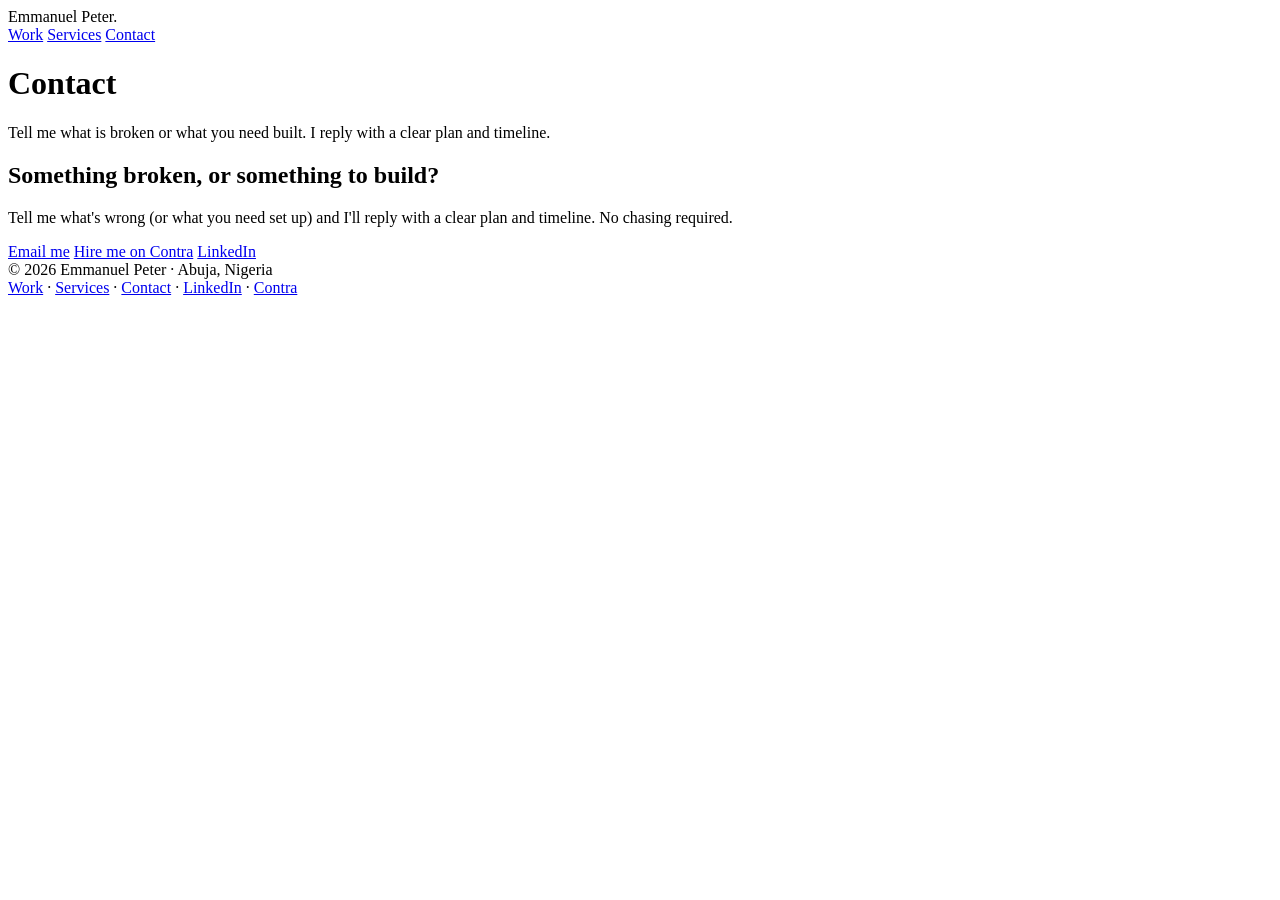
==== contact.html @ 87cc1174 "Add files via upload" ====
<!DOCTYPE html>
<html lang="en">
<head>
<meta charset="UTF-8">
<meta name="viewport" content="width=device-width, initial-scale=1.0">
<title>Contact — Emmanuel Peter</title>
<meta name="description" content="Get in touch about web infrastructure, email deliverability, or WordPress performance work.">
<link rel="preconnect" href="https://fonts.googleapis.com">
<link rel="preconnect" href="https://fonts.gstatic.com" crossorigin>
<link href="https://fonts.googleapis.com/css2?family=Space+Grotesk:wght@500;700&family=IBM+Plex+Mono:wght@400;500&family=Inter:wght@400;500;600&display=swap" rel="stylesheet">
<link rel="stylesheet" href="css/style.css">
</head>
<body>

<header class="solid">
  <div class="wrap head-inner">
    <div class="brand"><a href="index.html" style="color:inherit;text-decoration:none;">Emmanuel Peter<span class="dot">.</span></a></div>
    <nav>
      <a href="work.html" class="">Work</a>
      <a href="services.html" class="">Services</a>
      <a href="contact.html" class="active">Contact</a>
    </nav>
  </div>
</header>
<div class="wrap page-head"><h1>Contact</h1><p>Tell me what is broken or what you need built. I reply with a clear plan and timeline.</p></div><section class="alt" id="contact">
  <div class="wrap">
    <div class="contact-box">
      <div class="contact-glow" aria-hidden="true"></div>
      <h2>Something broken, or something to build?</h2>
      <p>Tell me what's wrong (or what you need set up) and I'll reply with a clear plan and timeline. No chasing required.</p>
      <div class="contact-links">
        <a class="btn btn-green" href="mailto:manuelpeter1998@gmail.com">Email me</a>
        <a class="btn btn-ghost" href="https://contra.com/emmanuel_peter_vt2arbz8">Hire me on Contra</a>
        <a class="btn btn-ghost" href="https://www.linkedin.com/in/emmanuel-peter-8b58a4237">LinkedIn</a>
      </div>
    </div>
  </div>
</section>
<footer>
  <div class="wrap foot-inner">
    <div>© <span id="yr">2026</span> Emmanuel Peter · Abuja, Nigeria</div>
    <div><a href="work.html">Work</a> · <a href="services.html">Services</a> · <a href="contact.html">Contact</a> · <a href="https://www.linkedin.com/in/emmanuel-peter-8b58a4237" target="_blank" rel="noopener">LinkedIn</a> · <a href="https://contra.com/emmanuel_peter_vt2arbz8" target="_blank" rel="noopener">Contra</a></div>
  </div>
</footer>

<script src="js/main.js"></script>

</body>
</html>
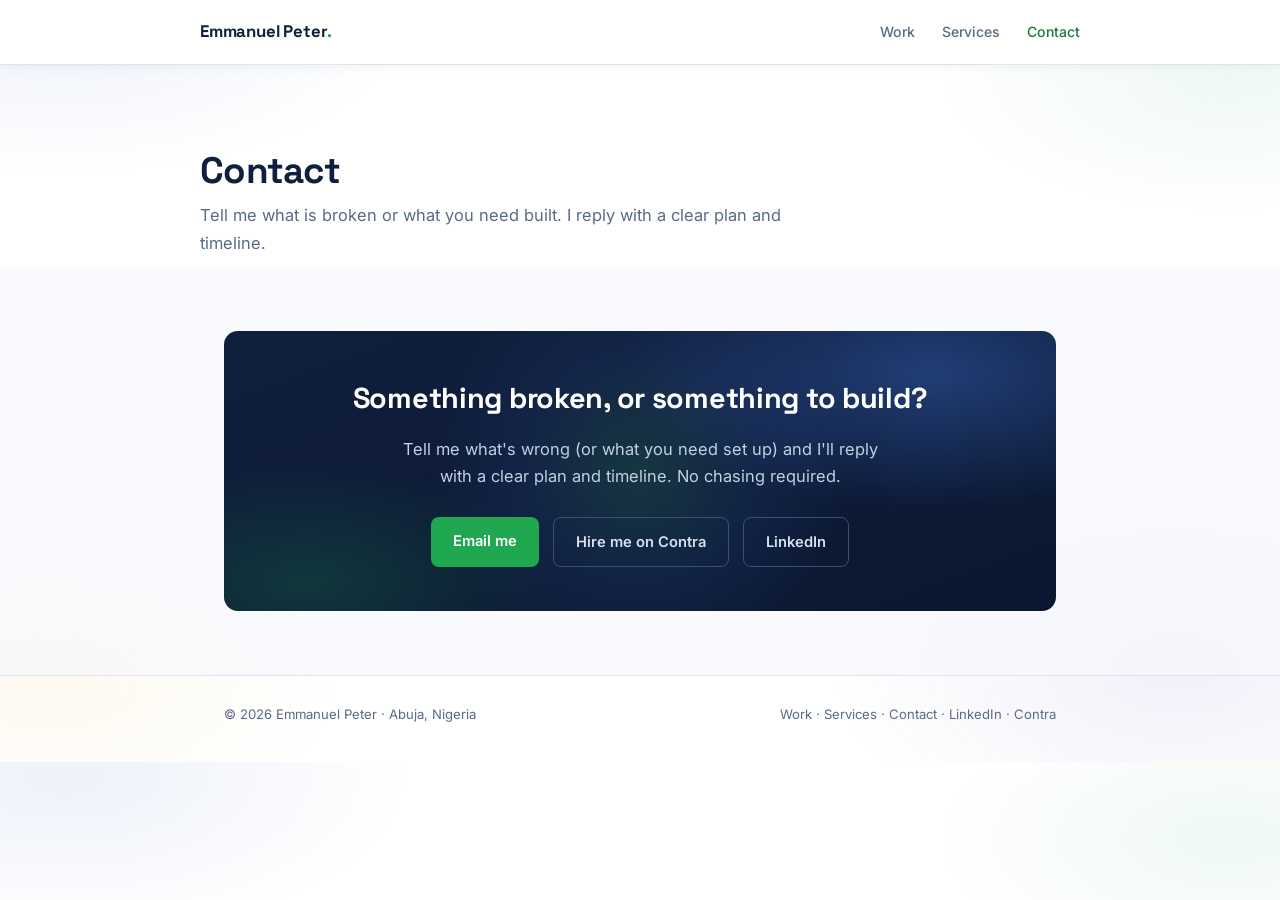
==== commit 5216236e: "Update contact.html" ====
--- a/contact.html
+++ b/contact.html
@@ -29,7 +29,7 @@
       <h2>Something broken, or something to build?</h2>
       <p>Tell me what's wrong (or what you need set up) and I'll reply with a clear plan and timeline. No chasing required.</p>
       <div class="contact-links">
-        <a class="btn btn-green" href="mailto:manuelpeter1998@gmail.com">Email me</a>
+        <a class="btn btn-green" href="mailto:emmanuelpeter6796@gmail.com">Email me</a>
         <a class="btn btn-ghost" href="https://contra.com/emmanuel_peter_vt2arbz8">Hire me on Contra</a>
         <a class="btn btn-ghost" href="https://www.linkedin.com/in/emmanuel-peter-8b58a4237">LinkedIn</a>
       </div>
@@ -46,4 +46,4 @@
 <script src="js/main.js"></script>
 
 </body>
-</html>+</html>
--- a/css/style.css
+++ b/css/style.css
@@ -0,0 +1,378 @@
+
+  :root{
+    --navy:#101f3d;
+    --navy-deep:#0a1730;
+    --ink:#1c2a44;
+    --muted:#5a6a85;
+    --line:#dfe5ee;
+    --paper:#f7f9fc;
+    --white:#ffffff;
+    --green:#1fa84f;
+    --green-dark:#177d3b;
+    --amber:#e3a008;
+    --page-bg:#ffffff;
+    --alt-bg:rgba(247,249,252,.72);
+    --card-bg:rgba(255,255,255,.88);
+    --header-bg:rgba(255,255,255,.94);
+    --heading:#101f3d;
+    --result-bg:#eef8f0;
+    --result-border:#cdeed6;
+    --result-fg:#177d3b;
+  }
+  *{margin:0;padding:0;box-sizing:border-box;}
+  html{scroll-behavior:smooth;}
+  @media (prefers-reduced-motion: reduce){
+    html{scroll-behavior:auto;}
+    *,*::before,*::after{animation:none!important;transition:none!important;}
+  }
+  body{
+    font-family:'Inter',system-ui,-apple-system,sans-serif;
+    color:var(--ink);
+    background:var(--white);
+    line-height:1.65;
+    font-size:16.5px;
+  }
+  .wrap{max-width:880px;margin:0 auto;padding:0 24px;}
+  a{color:var(--green-dark);text-decoration:none;}
+  a:hover{text-decoration:underline;}
+  a:focus-visible, button:focus-visible{outline:3px solid var(--green);outline-offset:2px;border-radius:2px;}
+
+  /* ---------- header ---------- */
+  header{
+    position:fixed;top:0;left:0;right:0;z-index:100;
+    background:transparent;
+    border-bottom:1px solid transparent;
+    transition:background .3s ease, box-shadow .3s ease, border-color .3s ease;
+  }
+  .brand{
+    font-family:'Space Grotesk',sans-serif;
+    font-weight:700;font-size:1.05rem;color:var(--white);
+    letter-spacing:-0.01em;
+    transition:color .3s ease;
+  }
+  .brand .dot{color:var(--green);}
+  nav a{
+    font-size:0.88rem;color:rgba(255,255,255,.78);margin-left:22px;font-weight:500;
+    transition:color .3s ease;
+  }
+  nav a:hover{color:var(--white);text-decoration:none;}
+
+  header.scrolled{
+    background:var(--header-bg);
+    backdrop-filter:blur(8px);
+    border-bottom:1px solid var(--line);
+    box-shadow:0 1px 12px rgba(16,31,61,.06);
+  }
+  header.scrolled .brand{color:var(--heading);}
+  header.scrolled nav a{color:var(--muted);}
+  header.scrolled nav a:hover{color:var(--heading);}
+  .head-inner{
+    display:flex;justify-content:space-between;align-items:center;
+    padding:18px 0;
+  }
+
+  /* ---------- hero ---------- */
+  .hero{
+    position:relative;overflow:hidden;
+    background:
+      radial-gradient(55% 75% at 12% 18%, rgba(58,104,196,.50), transparent 62%),
+      radial-gradient(45% 65% at 88% 10%, rgba(31,168,79,.22), transparent 60%),
+      radial-gradient(65% 85% at 75% 95%, rgba(84,70,190,.32), transparent 65%),
+      radial-gradient(35% 50% at 8% 92%, rgba(227,160,8,.14), transparent 65%),
+      radial-gradient(40% 55% at 45% 55%, rgba(24,52,110,.45), transparent 70%),
+      linear-gradient(170deg,var(--navy) 0%,var(--navy-deep) 100%);
+    color:var(--white);
+    padding:132px 0 64px;
+  }
+  .hero-glow{
+    position:absolute;inset:0;
+    pointer-events:none;
+    background:
+      radial-gradient(340px circle at var(--gx,50%) var(--gy,40%),
+        rgba(76,208,122,.16), rgba(58,104,196,.10) 40%, transparent 70%);
+    z-index:0;
+  }
+  .hero .wrap{position:relative;z-index:1;}
+  .hero-grid{
+    display:grid;grid-template-columns:1.3fr 1fr;gap:48px;align-items:center;
+  }
+  .avatar{
+    width:116px;height:116px;border-radius:50%;
+    border:3px solid rgba(255,255,255,.18);
+    box-shadow:0 10px 30px rgba(4,10,25,.5);
+    margin-bottom:22px;display:block;
+  }
+  .kicker{
+    font-family:'IBM Plex Mono',monospace;
+    font-size:0.78rem;letter-spacing:0.08em;text-transform:uppercase;
+    color:#8fa3c4;margin-bottom:18px;
+  }
+  h1{
+    font-family:'Space Grotesk',sans-serif;
+    font-size:clamp(1.9rem,4.5vw,2.7rem);
+    line-height:1.15;font-weight:700;letter-spacing:-0.02em;
+    margin-bottom:18px;
+  }
+  h1 em{font-style:normal;color:#4cd07a;}
+  .hero p{
+    color:#c3cfe2;font-size:1.02rem;max-width:46ch;margin-bottom:28px;
+  }
+  .btn-row{display:flex;gap:14px;flex-wrap:wrap;}
+  .btn{
+    display:inline-block;padding:12px 22px;border-radius:8px;
+    font-weight:600;font-size:0.92rem;
+  }
+  .btn-green{background:var(--green);color:var(--white);}
+  .btn-green:hover{background:var(--green-dark);text-decoration:none;}
+  .btn-ghost{border:1px solid #3a4f78;color:#d6e0f0;}
+  .btn-ghost:hover{border-color:#6a83b3;text-decoration:none;color:var(--white);}
+
+  /* signature: the auth check card */
+  /* hero visual: check-card with floating proof chip */
+  .hero-visual{position:relative;}
+  .hero-visual .check-card{width:100%;}
+
+  /* floating proof chip */
+  .chip{
+    position:absolute;
+    background:rgba(12,26,53,.9);
+    border:1px solid #26375c;
+    border-radius:10px;
+    padding:10px 14px;
+    font-family:'IBM Plex Mono',monospace;
+    box-shadow:0 14px 34px rgba(4,10,25,.5);
+    backdrop-filter:blur(4px);
+    animation:chipfloat 5s ease-in-out infinite;
+    z-index:2;
+  }
+  .chip .big{font-size:1.15rem;color:#4cd07a;font-weight:500;display:block;}
+  .chip .small{font-size:0.66rem;color:#8fa3c4;letter-spacing:0.05em;text-transform:uppercase;}
+  .chip-metric{top:-22px;right:-16px;}
+  @keyframes chipfloat{
+    0%,100%{transform:translateY(0);}
+    50%{transform:translateY(-7px);}
+  }
+  @media (prefers-reduced-motion: reduce){.chip{animation:none;}}
+  @media (max-width:760px){
+    .chip-metric{top:-20px;right:4px;}
+  }
+
+  .check-card{
+    background:#0c1a35;
+    border:1px solid #26375c;
+    border-radius:12px;
+    font-family:'IBM Plex Mono',monospace;
+    font-size:0.85rem;
+    overflow:hidden;
+    box-shadow:0 18px 40px rgba(4,10,25,.45);
+  }
+  .check-card .bar{
+    background:#152848;padding:9px 16px;color:#8fa3c4;font-size:0.74rem;
+    display:flex;align-items:center;gap:8px;
+  }
+  .check-card .bar::before{
+    content:"";width:9px;height:9px;border-radius:50%;
+    background:var(--green);display:inline-block;
+  }
+  .check-card .body{padding:18px 16px 20px;}
+  .check-card .cmd{color:#7e93b8;margin-bottom:14px;word-break:break-all;}
+  .check-card .cmd::before{content:"$ ";color:#4cd07a;}
+  .check-row{
+    display:flex;justify-content:space-between;align-items:center;
+    padding:7px 0;border-bottom:1px dashed #24365c;color:#c3cfe2;
+  }
+  .check-row:last-child{border-bottom:none;}
+  .pass{
+    color:#4cd07a;font-weight:500;
+  }
+  .pass::before{content:"✓ ";}
+
+  /* ---------- sections ---------- */
+  section{padding:64px 0;}
+  section.alt{background:var(--paper);}
+  .sec-label{
+    font-family:'IBM Plex Mono',monospace;
+    font-size:0.76rem;letter-spacing:0.1em;text-transform:uppercase;
+    color:var(--green-dark);margin-bottom:10px;
+  }
+  h2{
+    font-family:'Space Grotesk',sans-serif;
+    font-size:clamp(1.4rem,3vw,1.8rem);
+    color:var(--heading);letter-spacing:-0.01em;margin-bottom:14px;
+  }
+  .sec-intro{color:var(--muted);max-width:58ch;margin-bottom:36px;}
+
+  /* case studies */
+  .case{
+    border:1px solid var(--line);border-radius:12px;background:var(--card-bg);
+    padding:28px 28px 24px;margin-bottom:22px;
+  }
+  .case h3{
+    font-family:'Space Grotesk',sans-serif;
+    font-size:1.12rem;color:var(--heading);margin-bottom:14px;letter-spacing:-0.01em;
+  }
+  .par-label{
+    font-family:'IBM Plex Mono',monospace;
+    font-size:0.72rem;letter-spacing:0.09em;text-transform:uppercase;
+    color:var(--muted);display:block;margin:14px 0 3px;
+  }
+  .case p{font-size:0.95rem;color:var(--ink);}
+  .result{
+    margin-top:16px;padding:12px 16px;border-radius:8px;
+    background:var(--result-bg);border:1px solid var(--result-border);
+    font-family:'IBM Plex Mono',monospace;font-size:0.85rem;color:var(--result-fg);
+  }
+  .result::before{content:"✓ ";font-weight:600;}
+
+  /* services */
+  .svc-grid{display:grid;grid-template-columns:repeat(3,1fr);gap:18px;}
+  .svc{
+    border:1px solid var(--line);border-radius:12px;background:var(--card-bg);
+    padding:24px;display:flex;flex-direction:column;
+  }
+  .svc h3{
+    font-family:'Space Grotesk',sans-serif;font-size:1.02rem;
+    color:var(--heading);margin-bottom:8px;letter-spacing:-0.01em;
+  }
+  .svc p{font-size:0.88rem;color:var(--muted);flex-grow:1;}
+  .svc .price{
+    font-family:'IBM Plex Mono',monospace;
+    color:var(--heading);font-size:1.05rem;font-weight:500;margin:16px 0 12px;
+  }
+  .svc .price span{font-size:0.75rem;color:var(--muted);font-weight:400;}
+  .svc a.btn{
+    text-align:center;background:var(--navy);color:var(--white);
+    font-size:0.85rem;padding:10px 14px;
+    transition:background .2s ease, color .2s ease, transform .2s ease, box-shadow .2s ease;
+  }
+  .svc a.btn:hover{background:var(--navy-deep);text-decoration:none;}
+
+  /* stack strip */
+  .stack{
+    display:flex;flex-wrap:wrap;gap:10px;margin-top:8px;
+  }
+  .stack span{
+    font-family:'IBM Plex Mono',monospace;font-size:0.78rem;
+    border:1px solid var(--line);border-radius:6px;padding:6px 12px;
+    color:var(--ink);background:var(--card-bg);
+  }
+
+  /* contact */
+  .contact-box{
+    position:relative;overflow:hidden;
+    background:
+      radial-gradient(60% 80% at 85% 15%, rgba(58,104,196,.45), transparent 62%),
+      radial-gradient(50% 70% at 10% 90%, rgba(31,168,79,.20), transparent 60%),
+      linear-gradient(160deg,var(--navy) 0%,var(--navy-deep) 100%);
+    border-radius:14px;color:var(--white);
+    padding:44px 40px;text-align:center;
+  }
+  .contact-glow{
+    position:absolute;inset:0;
+    pointer-events:none;
+    background:
+      radial-gradient(300px circle at var(--gx,50%) var(--gy,50%),
+        rgba(76,208,122,.15), rgba(58,104,196,.10) 40%, transparent 70%);
+    z-index:0;
+  }
+  .contact-box > *:not(.contact-glow){position:relative;z-index:1;}
+  .contact-box h2{color:var(--white);}
+  .contact-box p{color:#c3cfe2;max-width:48ch;margin:0 auto 26px;}
+  .contact-links{
+    display:flex;gap:14px;justify-content:center;flex-wrap:wrap;
+  }
+
+  footer{
+    padding:28px 0 36px;color:var(--muted);font-size:0.82rem;
+    border-top:1px solid var(--line);
+  }
+  .foot-inner{display:flex;justify-content:space-between;flex-wrap:wrap;gap:8px;}
+  footer a{color:var(--muted);}
+
+  @media (max-width:760px){
+    .hero-grid{grid-template-columns:1fr;gap:36px;}
+    .svc-grid{grid-template-columns:1fr;}
+    section{padding:48px 0;}
+    .contact-box{padding:36px 22px;}
+  }
+
+  /* soft light aurora for content pages (body-level) */
+  body{
+    background:
+      radial-gradient(45% 35% at 5% 2%, rgba(58,104,196,.09), transparent 60%),
+      radial-gradient(38% 30% at 96% 10%, rgba(31,168,79,.07), transparent 60%),
+      radial-gradient(42% 38% at 92% 88%, rgba(84,70,190,.08), transparent 65%),
+      radial-gradient(35% 30% at 4% 90%, rgba(227,160,8,.06), transparent 65%),
+      var(--page-bg);
+  }
+  section.alt{background:var(--alt-bg);}
+  section{background:transparent;}
+
+  /* header solid variant for inner pages */
+  header.solid{
+    background:var(--header-bg);
+    backdrop-filter:blur(8px);
+    border-bottom:1px solid var(--line);
+    box-shadow:0 1px 12px rgba(16,31,61,.06);
+  }
+  header.solid .brand{color:var(--heading);}
+  header.solid nav a{color:var(--muted);}
+  header.solid nav a:hover{color:var(--heading);}
+  nav a.active{color:var(--green-dark) !important;}
+
+  /* compact page title block for inner pages */
+  .page-head{padding:150px 0 10px;}
+  .page-head h1{
+    font-family:'Space Grotesk',sans-serif;
+    font-size:clamp(1.7rem,4vw,2.3rem);
+    color:var(--heading);letter-spacing:-0.02em;margin-bottom:10px;
+  }
+  .page-head p{color:var(--muted);max-width:60ch;}
+
+  /* index highlights strip */
+  .high-grid{display:grid;grid-template-columns:repeat(3,1fr);gap:18px;margin-top:8px;}
+  .high{
+    border:1px solid var(--line);border-radius:12px;background:var(--card-bg);
+    padding:22px;
+  }
+  .high h3{font-family:'Space Grotesk',sans-serif;font-size:1rem;color:var(--heading);margin-bottom:6px;}
+  .high p{font-size:0.9rem;color:var(--muted);}
+  .high a{font-size:0.85rem;font-weight:600;}
+  @media (max-width:760px){.high-grid{grid-template-columns:1fr;}}
+
+  /* automatic dark mode: follows the visitor's system preference */
+  @media (prefers-color-scheme: dark){
+    :root{
+      --page-bg:#0a1426;
+      --alt-bg:rgba(13,24,46,.6);
+      --card-bg:rgba(17,31,60,.82);
+      --header-bg:rgba(10,20,38,.92);
+      --heading:#e8eef8;
+      --ink:#c9d4e6;
+      --muted:#8fa3c4;
+      --line:#223354;
+      --paper:#0d182e;
+      --green-dark:#3fca72;
+      --result-bg:rgba(31,168,79,.12);
+      --result-border:rgba(31,168,79,.32);
+      --result-fg:#4cd07a;
+    }
+    header.solid, header.scrolled{
+      box-shadow:0 1px 14px rgba(0,0,0,.35);
+    }
+    .high{background:var(--card-bg);}
+    .svc a.btn{
+      background:rgba(31,168,79,.14);
+      border:1px solid rgba(31,168,79,.45);
+      color:#4cd07a;
+      font-weight:600;
+    }
+    .svc a.btn:hover{
+      background:var(--green);
+      border-color:var(--green);
+      color:#ffffff;
+      transform:translateY(-2px);
+      box-shadow:0 12px 28px rgba(31,168,79,.35);
+      text-decoration:none;
+    }
+  }
